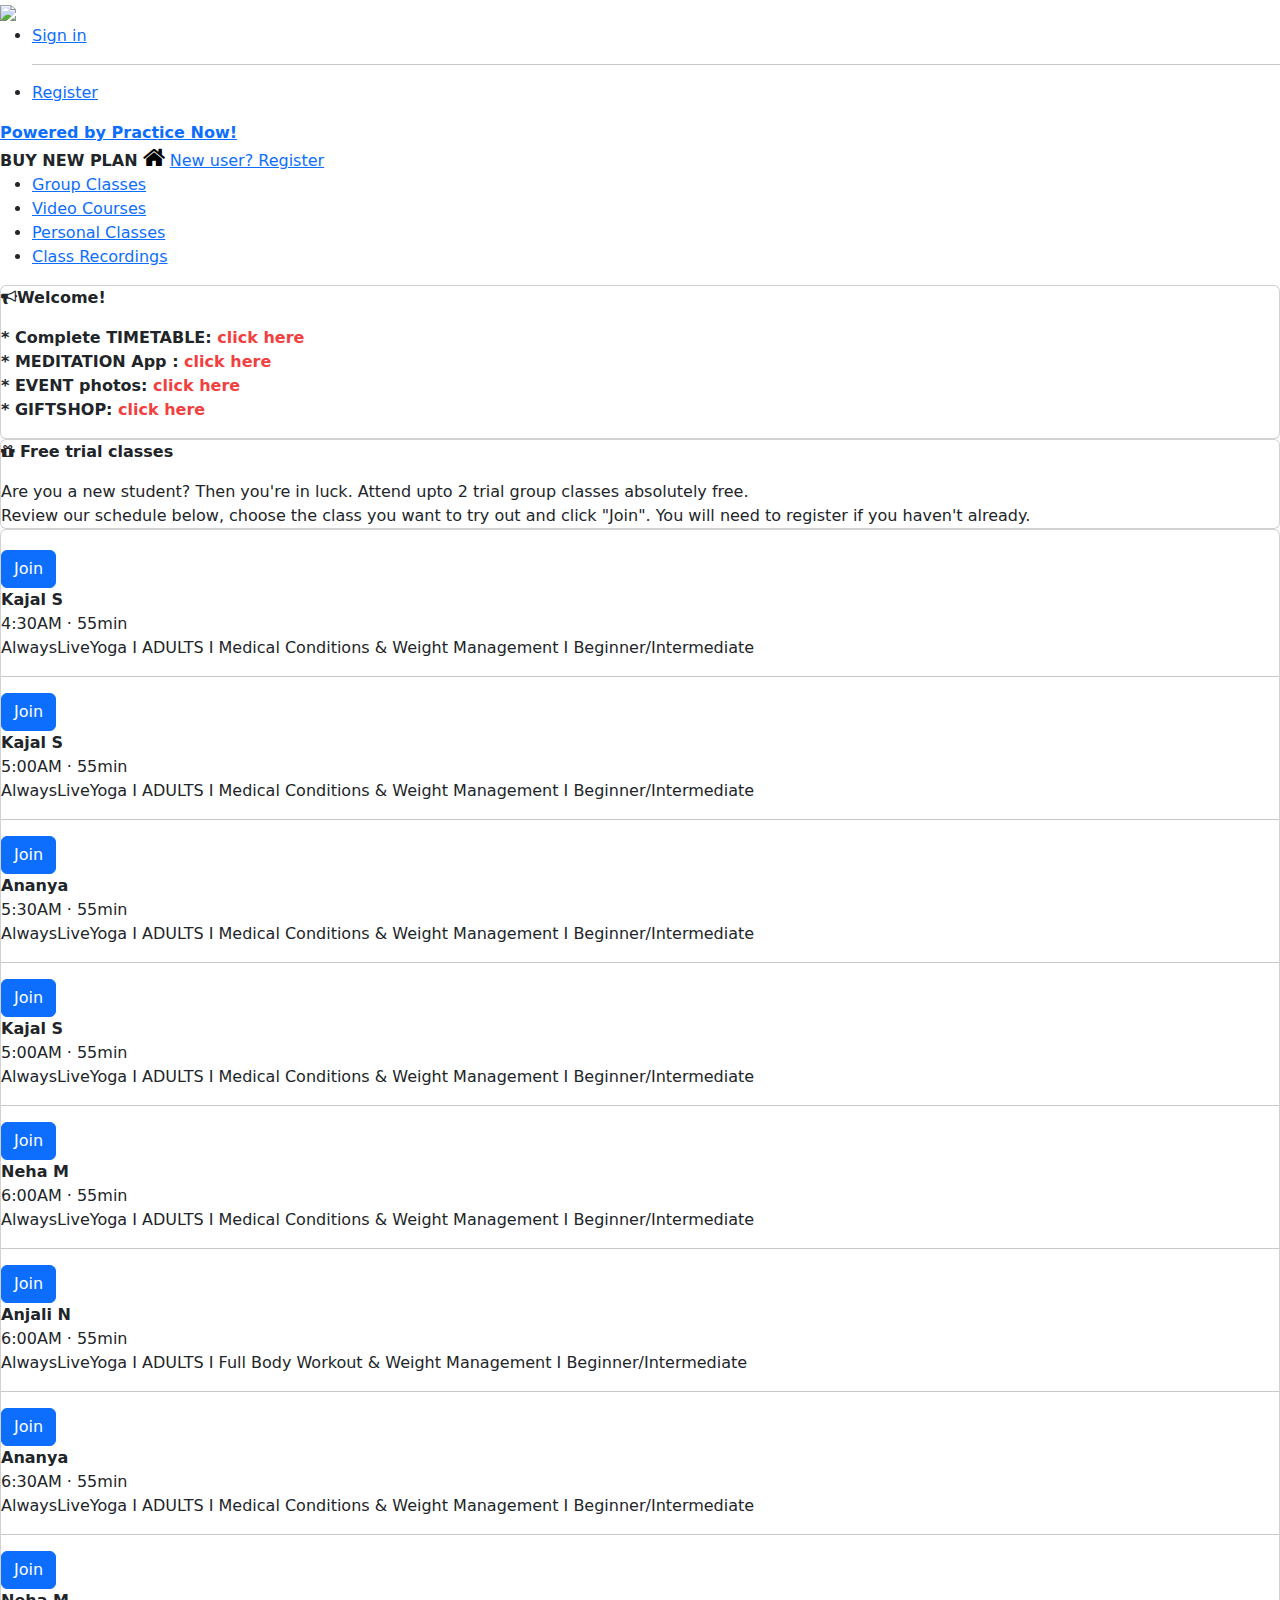
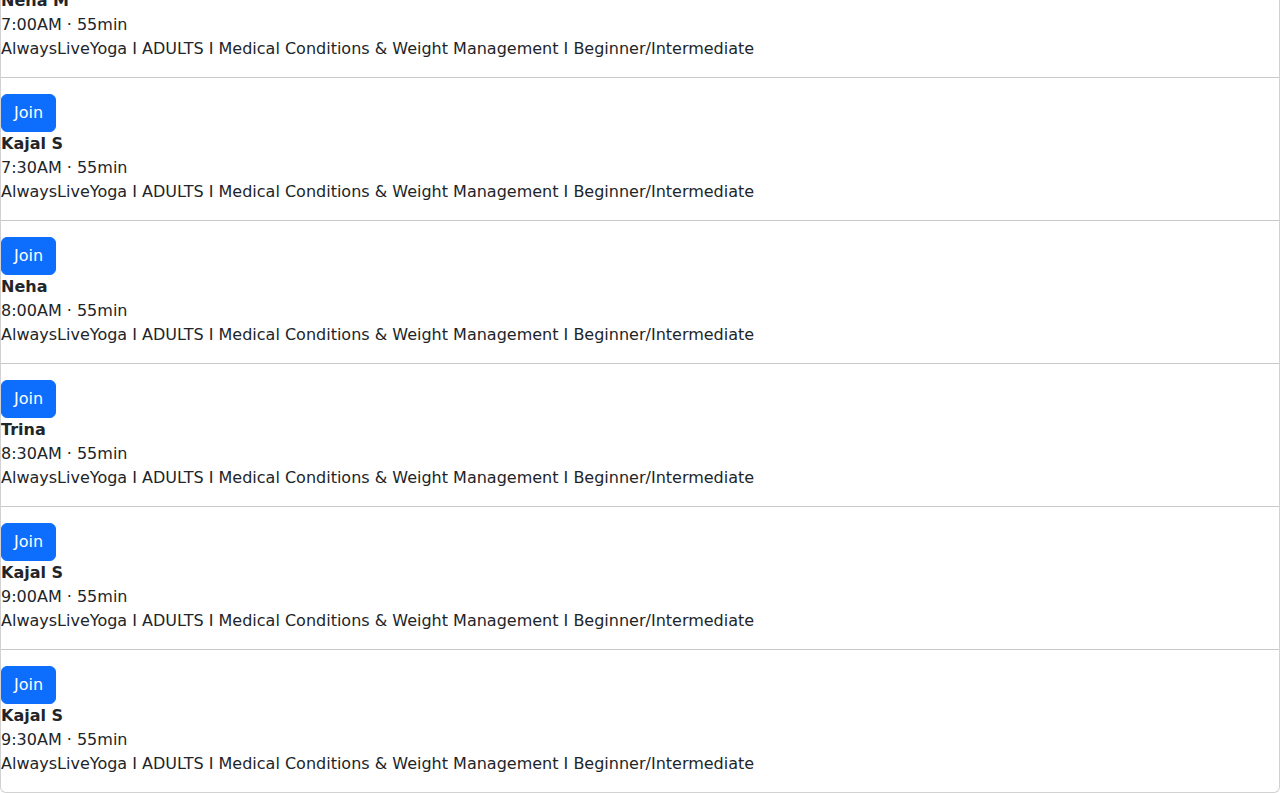
==== class_recordings.html @ 1c090189 "all  file uploded" ====
<!DOCTYPE html>
<html lang="en">

<head>
    <meta charset="UTF-8">
    <meta name="viewport" content="width=device-width, initial-scale=1.0">
    <link rel="icon" href="asset/image/image2.png">
    <link rel="stylesheet" type="text/css" href="asset/css/class_recordings.css">
    <link rel="stylesheet" href="https://cdn.jsdelivr.net/npm/bootstrap@5.3.2/dist/css/bootstrap.min.css">
    <link rel="stylesheet" href="https://cdnjs.cloudflare.com/ajax/libs/font-awesome/4.7.0/css/font-awesome.min.css">
    <title>Class Recordings</title>
    <script defer>
        function updateCurrentDate() {
            try {
                var currentDate = new Date();
                var options = { day: 'numeric', month: 'long', year: 'numeric' };
                var dateString = currentDate.toLocaleDateString('en-US', options);
                var currentDateElement = document.getElementById('currentDate');
                
                if (currentDateElement) {
                    currentDateElement.textContent = dateString;
                    console.log('Date updated successfully:', dateString);
                } else {
                    console.error('Element with ID "currentDate" not found.');
                }
            } catch (error) {
                console.error('Error updating date:', error);
            }
        }
        window.onload = updateCurrentDate;
        setInterval(updateCurrentDate, 24 * 60 * 60 * 1000);
    </script>
</head>

<body>
    
    <div class="circle1"></div>
    <div class="sidenav">
        <div class="sidemenu-info">
            <div class="sidemenu-picture">
                <img src="asset/image/image3.png">
            </div>
        </div>
        <ul class="side-link">
            <li><a href="login.html">Sign in</a></li>
            <hr>
            <li><a href="registration.html">Register</a></li>
        </ul>
        <div class="sidemenu-bottom">
            <a href="https://practicenow.us/?theme_id=" target="blank"><Strong>Powered by Practice Now!</Strong></a>
        </div>
    </div>


    <div class="checkout-container">
        <div class="menu-container">
            <strong> BUY NEW PLAN</strong>
            <span>
                <a href="home.html" style="color: black;"><i class="fa fa-home" aria-hidden="true" style="font-size: x-large;"></i></a>
                <a href="registration.html">New user? Register</a>
                <span>
        </div>

        <nav class="plans-nav">
            <ul id="services-menu">
                <li>
                    <a id="group_class" href="group_classes.html" class="pills">Group Classes</a>
                </li>
                <li>
                    <a id="video_subscription" href="video_courses.html" class="pills">Video Courses</a>
                </li>
                <li>
                    <a id="personal_class" href="personal_classes.html" class="pills">Personal Classes</a>
                </li>
                <li>
                    <a id="group_class" href="class_recordings.html" class="pills active">Class Recordings</a>
                </li>
            </ul>
        </nav>


    </div>


    </div>
    <div class="card" id="card-border">
        <div class="box">
            <p><i class="fa fa-bullhorn"></i><b>Welcome!<br></p>
            <p>
            * Complete TIMETABLE: <a href="" style="color: rgb(242, 63, 63); text-decoration: none;">click here</a><br>
            * MEDITATION App : <a href="" style="color: rgb(242, 63, 63); text-decoration: none;">click here</a><br>
            * EVENT photos: <a href="" style="color: rgb(242, 63, 63); text-decoration: none;">click here</a><br>
            * GIFTSHOP: <a href="" style="color: rgb(242, 63, 63); text-decoration: none;">click here</a><br></b></p>
    </div>
    </div>
    <div class="card" id="card-border">
        <div class="box">
           <p><i class="fa fa-gift"></i>   <b>Free trial classes</b></p>
           Are you a new student? Then you're in luck. Attend upto 2 trial group classes absolutely free.<br>
           Review our schedule below, choose the class you want to try out and click "Join". You will need to register if you haven't already.
        </div>
    </div>

    <div class="card" id="card-border">
        <div class="badge"><span id="currentDate"></span></div>
        <div class="box">
            <div class="Join">
                <button class="btn btn-primary" id="paybutton">Join</button>
                <p><b>Kajal S</b><br>
                    4:30AM · 55min <br>
                    AlwaysLiveYoga I ADULTS I Medical Conditions & Weight Management I Beginner/Intermediate</p>
            </div>
            <hr>
            <div class="Join">
                <button class="btn btn-primary" id="paybutton">Join</button>
                <p><b>Kajal S</b><br>
                    5:00AM · 55min <br>
                    AlwaysLiveYoga I ADULTS I Medical Conditions & Weight Management I Beginner/Intermediate</p>
            </div>
            <hr>
            <div class="Join">
                <button class="btn btn-primary" id="paybutton">Join</button>
                <p><b>Ananya</b><br>
                    5:30AM · 55min <br>
                    AlwaysLiveYoga I ADULTS I Medical Conditions & Weight Management I Beginner/Intermediate</p>
            </div>
            <hr>
            <div class="Join">
                <button class="btn btn-primary" id="paybutton">Join</button>
                <p><b>Kajal S</b><br>
                    5:00AM · 55min <br>
                    AlwaysLiveYoga I ADULTS I Medical Conditions & Weight Management I Beginner/Intermediate</p>
            </div>
            <hr>
            <div class="Join">
                <button class="btn btn-primary" id="paybutton">Join</button>
                <p><b>Neha M</b><br>
                    6:00AM · 55min <br>
                    AlwaysLiveYoga I ADULTS I Medical Conditions & Weight Management I Beginner/Intermediate</p>
            </div>
            <hr>
            <div class="Join">
                <button class="btn btn-primary" id="paybutton">Join</button>
                <p><b>Anjali N</b><br>
                    6:00AM · 55min <br>
                    AlwaysLiveYoga I ADULTS I Full Body Workout & Weight Management I Beginner/Intermediate</p>
            </div>
            <hr>
            <div class="Join">
                <button class="btn btn-primary" id="paybutton">Join</button>
                <p><b>Ananya</b><br>
                    6:30AM · 55min <br>
                    AlwaysLiveYoga I ADULTS I Medical Conditions & Weight Management I Beginner/Intermediate</p>
            </div>
            <hr>
            <div class="Join">
                <button class="btn btn-primary" id="paybutton">Join</button>
                <p><b>Neha M</b><br>
                    7:00AM · 55min <br>
                    AlwaysLiveYoga I ADULTS I Medical Conditions & Weight Management I Beginner/Intermediate</p>
            </div>
            <hr>
            <div class="Join">
                <button class="btn btn-primary" id="paybutton">Join</button>
                <p><b>Kajal S</b><br>
                    7:30AM · 55min <br>
                    AlwaysLiveYoga I ADULTS I Medical Conditions & Weight Management I Beginner/Intermediate</p>
            </div>
            <hr>
                <div class="Join">
                    <button class="btn btn-primary" id="paybutton">Join</button>
                    <p><b>Neha</b><br>
                        8:00AM · 55min <br>
                        AlwaysLiveYoga I ADULTS I Medical Conditions & Weight Management I Beginner/Intermediate</p>
                </div>
                <hr>
                <div class="Join">
                    <button class="btn btn-primary" id="paybutton">Join</button>
                    <p><b>Trina</b><br>
                        8:30AM · 55min <br>
                        AlwaysLiveYoga I ADULTS I Medical Conditions & Weight Management I Beginner/Intermediate</p>
                </div></var>
                <hr>
                <div class="Join">
                    <button class="btn btn-primary" id="paybutton">Join</button>
                    <p><b>Kajal S</b><br>
                        9:00AM · 55min <br>
                        AlwaysLiveYoga I ADULTS I Medical Conditions & Weight Management I Beginner/Intermediate</p>
                </div>
                <hr>
                <div class="Join">
                    <button class="btn btn-primary" id="paybutton">Join</button>
                    <p><b>Kajal S</b><br>
                        9:30AM · 55min <br>
                        AlwaysLiveYoga I ADULTS I Medical Conditions & Weight Management I Beginner/Intermediate</p>
                </div>
        </div>
    </div>
    </div>



</body>

</html>
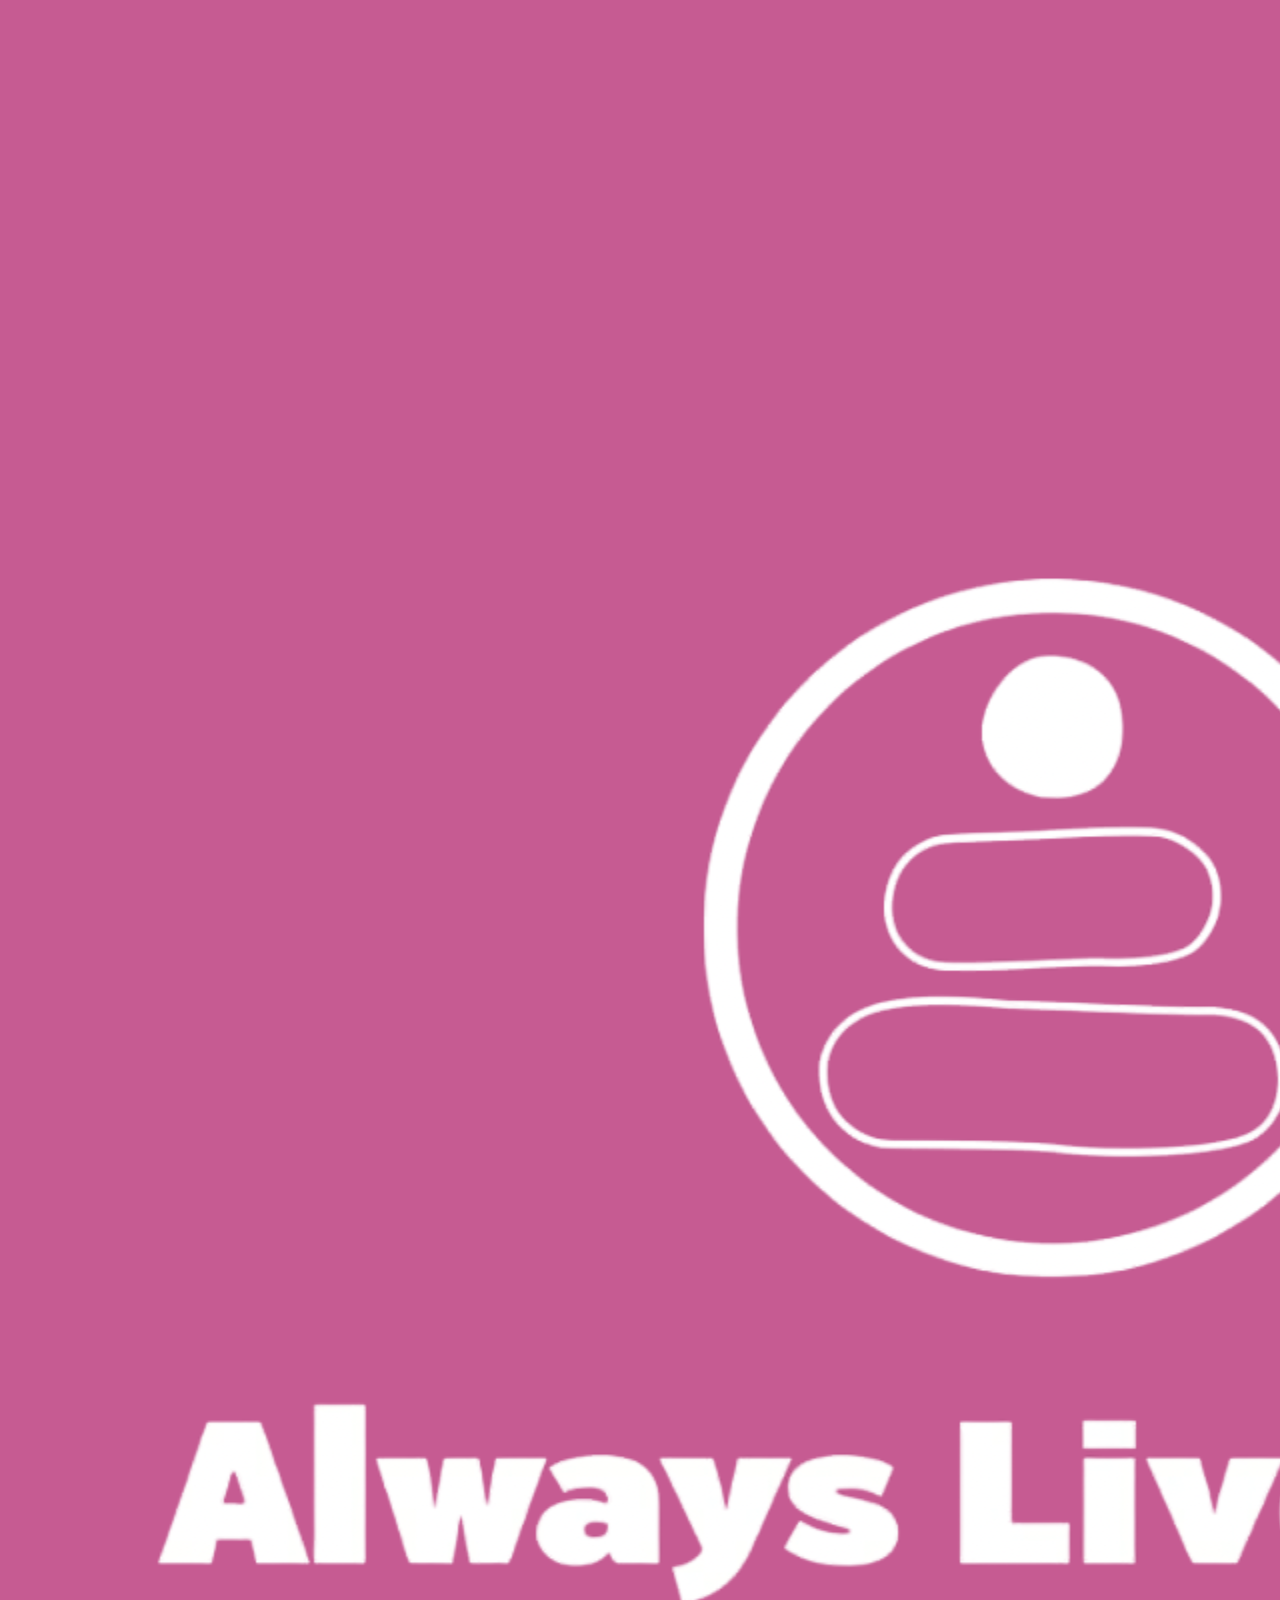
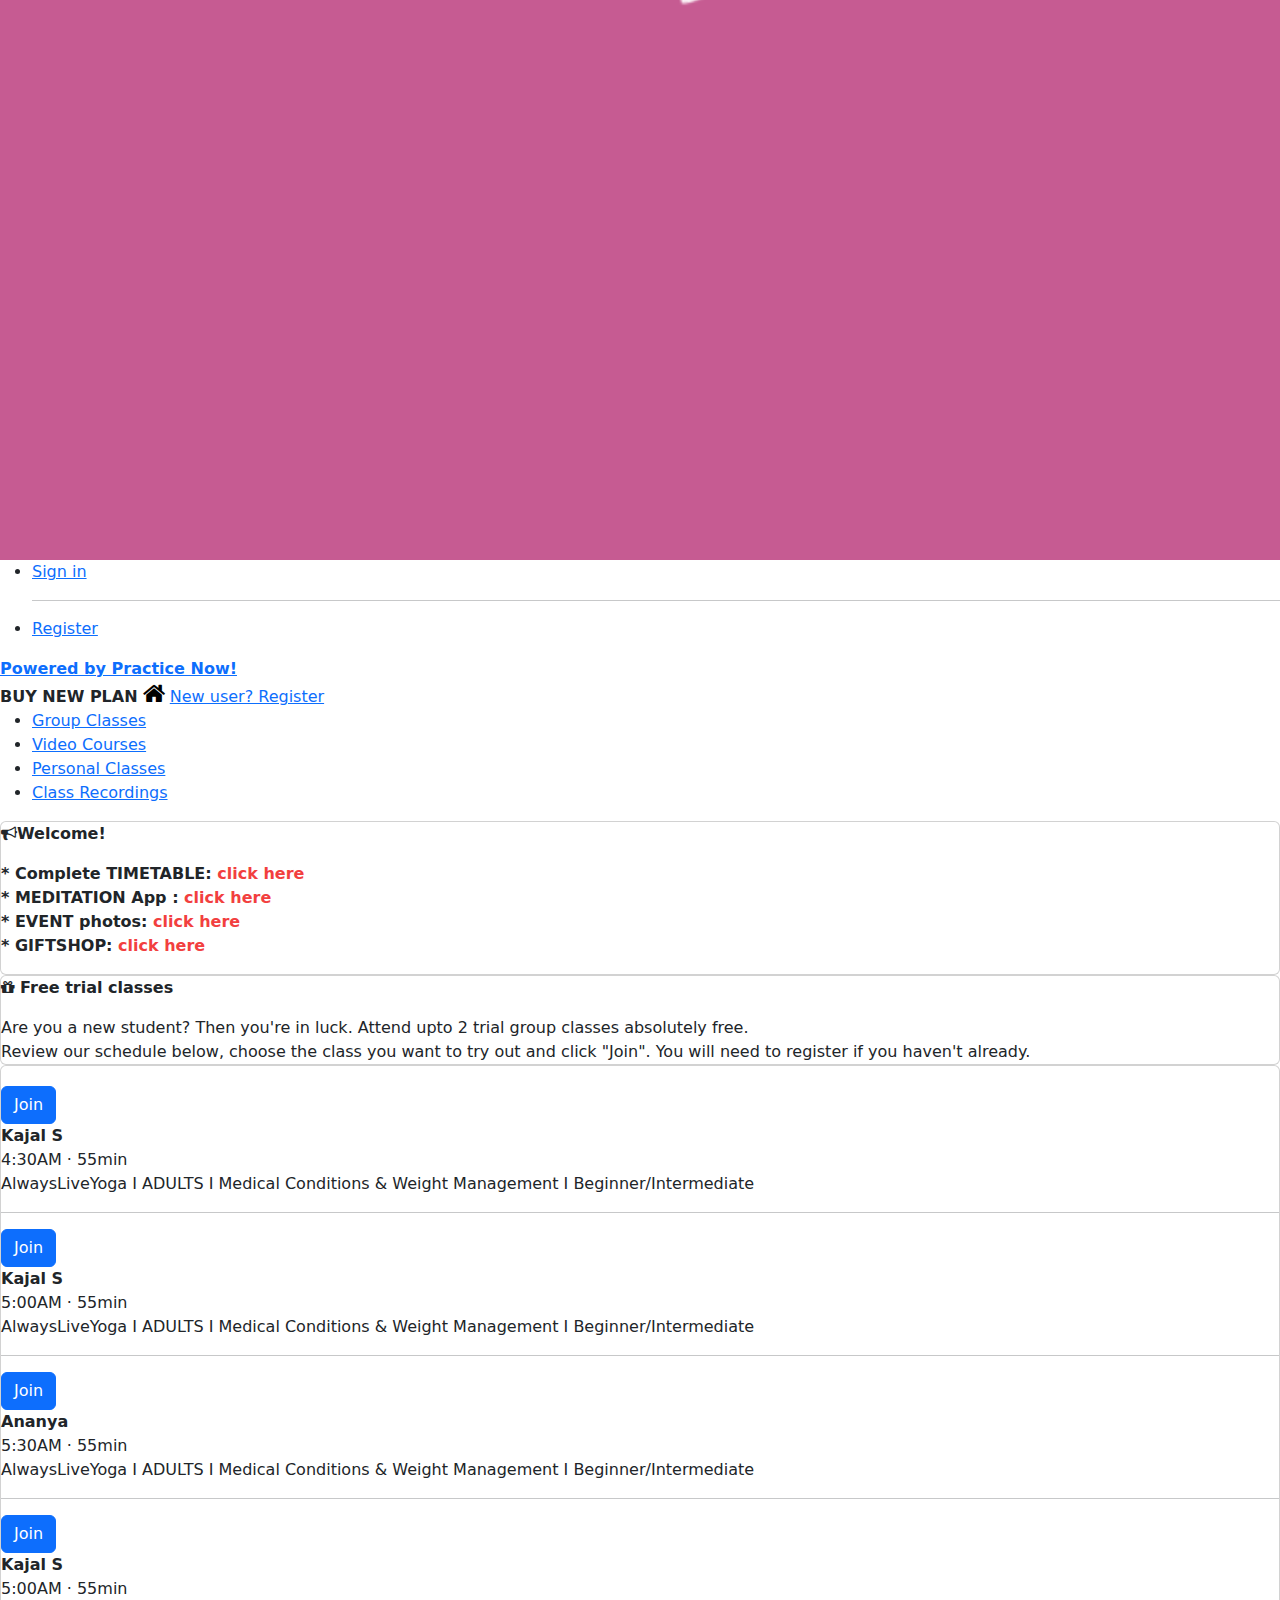
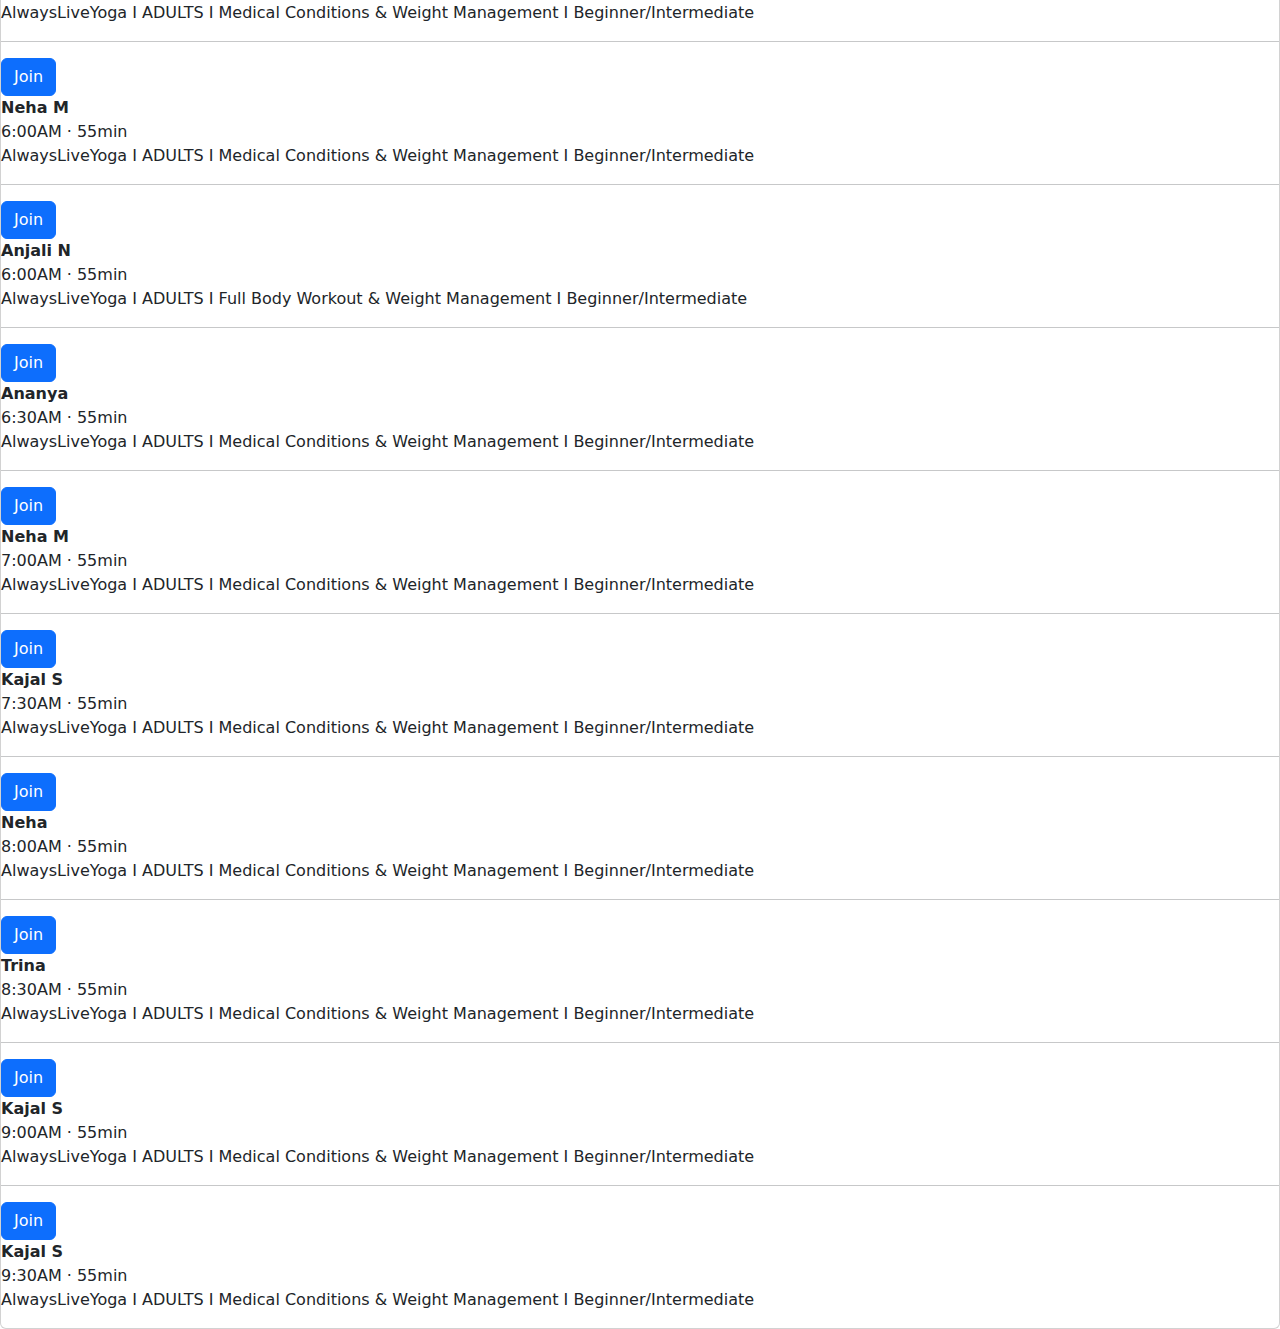
==== commit 135fc2ec: "Update class_recordings.html" ====
--- a/class_recordings.html
+++ b/class_recordings.html
@@ -38,7 +38,7 @@
     <div class="sidenav">
         <div class="sidemenu-info">
             <div class="sidemenu-picture">
-                <img src="asset/image/image3.png">
+                <img src="image3.png">
             </div>
         </div>
         <ul class="side-link">
@@ -202,4 +202,4 @@
 
 </body>
 
-</html>+</html>
